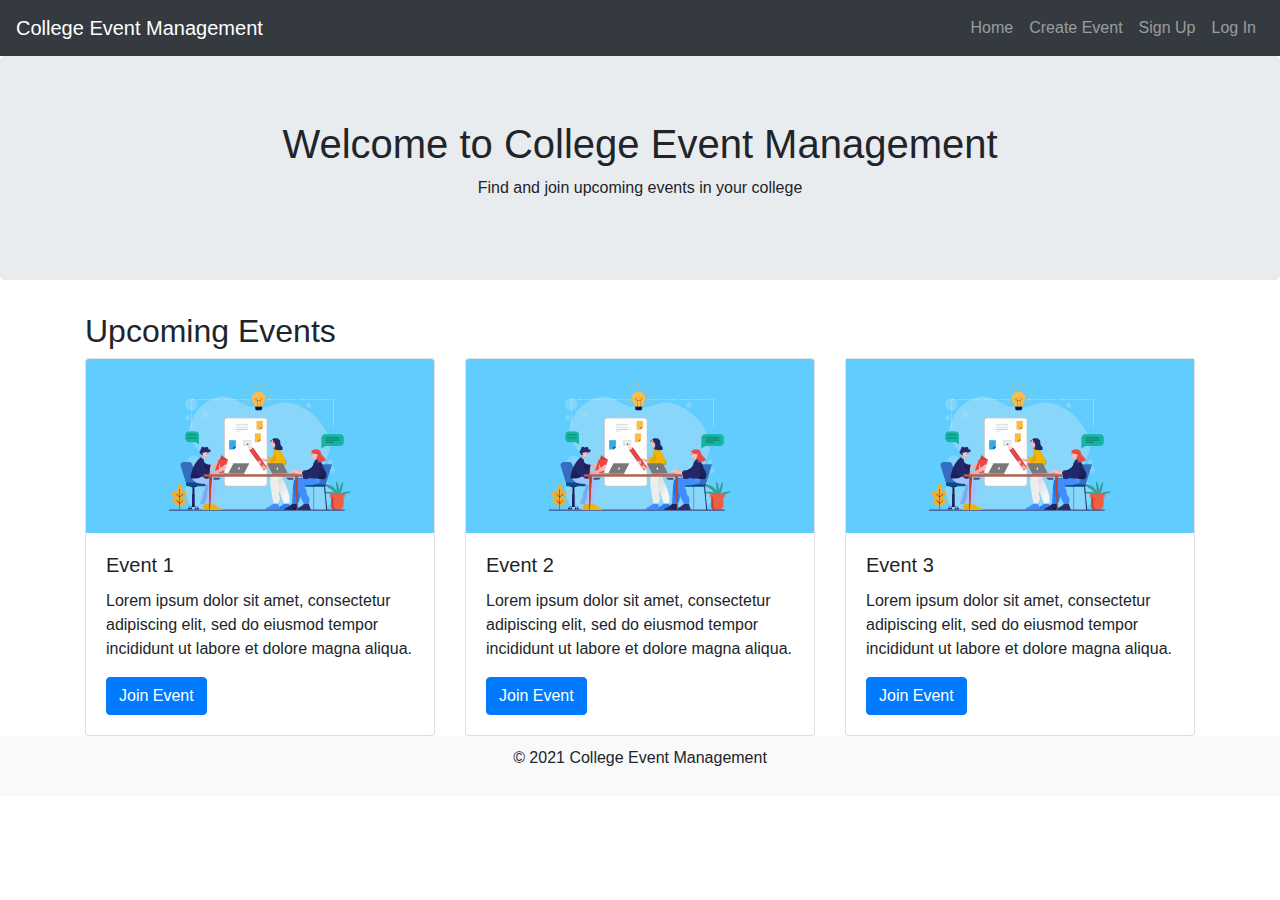
==== index.html @ 85de0288 "added logoin page" ====
<!DOCTYPE html>
<html>
<head>
	<title>College Event Management</title>
	<meta charset="utf-8">
	<meta name="viewport" content="width=device-width, initial-scale=1">
	<link rel="stylesheet" href="https://maxcdn.bootstrapcdn.com/bootstrap/4.5.2/css/bootstrap.min.css">
	<script src="https://ajax.googleapis.com/ajax/libs/jquery/3.5.1/jquery.min.js"></script>
	<script src="https://cdnjs.cloudflare.com/ajax/libs/popper.js/1.16.0/umd/popper.min.js"></script>
	<script src="https://maxcdn.bootstrapcdn.com/bootstrap/4.5.2/js/bootstrap.min.js"></script>
	<style>
		.footer {
			background-color: #f8f9fa;
			padding: 10px;
			text-align: center;
		}
	</style>
</head>
<body>

	<!-- Navigation bar -->
	<nav class="navbar navbar-expand-md bg-dark navbar-dark">
	  <a class="navbar-brand" href="#">College Event Management</a>
	  <button class="navbar-toggler" type="button" data-toggle="collapse" data-target="#collapsibleNavbar">
	    <span class="navbar-toggler-icon"></span>
	  </button>
	  <div class="collapse navbar-collapse" id="collapsibleNavbar">
	    <ul class="navbar-nav ml-auto">
	      <li class="nav-item">
	        <a class="nav-link" href="#">Home</a>
	      </li>
	      <li class="nav-item">
	        <a class="nav-link" href="#">Create Event</a>
	      </li>
	      <li class="nav-item">
	        <a class="nav-link" href="#">Sign Up</a>
	      </li>    
	      <li class="nav-item">
	        <a class="nav-link" href="./login.html">Log In</a>
	      </li>
	    </ul>
	  </div>  
	</nav>

	<!-- Jumbotron -->
	<div class="jumbotron text-center">
	  <h1>Welcome to College Event Management</h1>
	  <p>Find and join upcoming events in your college</p>
	</div>

	<!-- Upcoming Events -->
	<div class="container">
		<h2>Upcoming Events</h2>
		<div class="row">
			<div class="col-md-4">
				<div class="card">
				  <img src="Event-1.png" class="card-img-top" alt="Event 1">
				  <div class="card-body">
				    <h5 class="card-title">Event 1</h5>
				    <p class="card-text">Lorem ipsum dolor sit amet, consectetur adipiscing elit, sed do eiusmod tempor incididunt ut labore et dolore magna aliqua.</p>
				    <a href="#" class="btn btn-primary">Join Event</a>
				  </div>
				</div>
			</div>
			<div class="col-md-4">
				<div class="card">
				  <img src="Event-1.png" class="card-img-top" alt="Event 2">
				  <div class="card-body">
				    <h5 class="card-title">Event 2</h5>
				    <p class="card-text">Lorem ipsum dolor sit amet, consectetur adipiscing elit, sed do eiusmod tempor incididunt ut labore et dolore magna aliqua.</p>
				    <a href="#" class="btn btn-primary">Join Event</a>
				  </div>
				</div>
			</div>
			<div class="col-md-4">
				<div class="card">
				  <img src="Event-1.png" class="rd-img-top" alt="Event 3">
          <div class="card-body">
            <h5 class="card-title">Event 3</h5>
            <p class="card-text">Lorem ipsum dolor sit amet, consectetur adipiscing elit, sed do eiusmod tempor incididunt ut labore et dolore magna aliqua.</p>
            <a href="#" class="btn btn-primary">Join Event</a>
          </div>
        </div>
      </div>
    </div>
  </div>
  <!-- Footer -->
<div class="footer">
	<p>&copy; 2021 College Event Management</p>
</div>
</body>
</html>
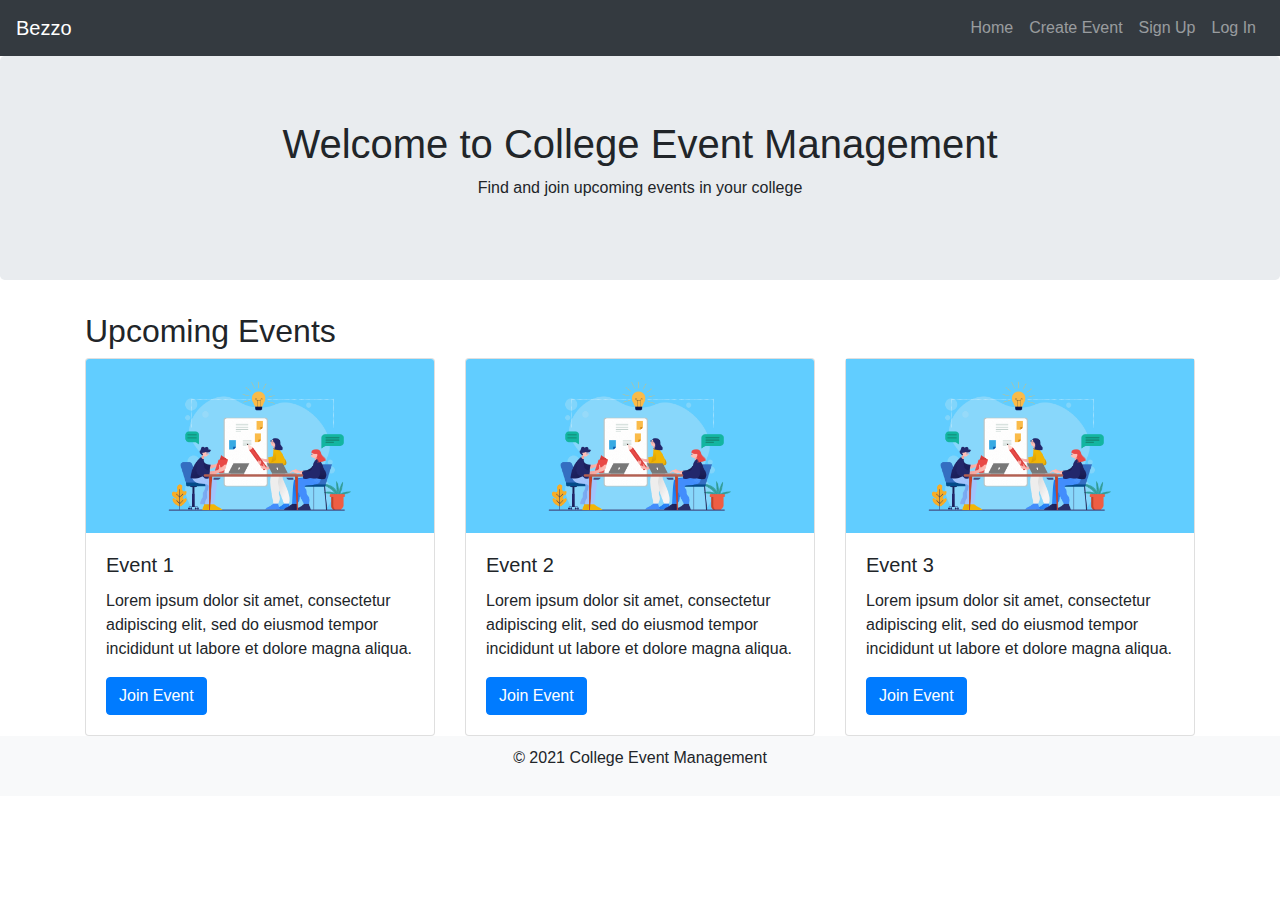
==== commit 01d0be27: "make necessary arrangements based on new design" ====
--- a/index.html
+++ b/index.html
@@ -20,20 +20,20 @@
 
 	<!-- Navigation bar -->
 	<nav class="navbar navbar-expand-md bg-dark navbar-dark">
-	  <a class="navbar-brand" href="#">College Event Management</a>
+	  <a class="navbar-brand" href="./index.html">Bezzo</a>
 	  <button class="navbar-toggler" type="button" data-toggle="collapse" data-target="#collapsibleNavbar">
 	    <span class="navbar-toggler-icon"></span>
 	  </button>
 	  <div class="collapse navbar-collapse" id="collapsibleNavbar">
 	    <ul class="navbar-nav ml-auto">
 	      <li class="nav-item">
-	        <a class="nav-link" href="#">Home</a>
+	        <a class="nav-link" href="./index.html">Home</a>
 	      </li>
 	      <li class="nav-item">
 	        <a class="nav-link" href="#">Create Event</a>
 	      </li>
 	      <li class="nav-item">
-	        <a class="nav-link" href="#">Sign Up</a>
+	        <a class="nav-link" href="./signup.html">Sign Up</a>
 	      </li>    
 	      <li class="nav-item">
 	        <a class="nav-link" href="./login.html">Log In</a>
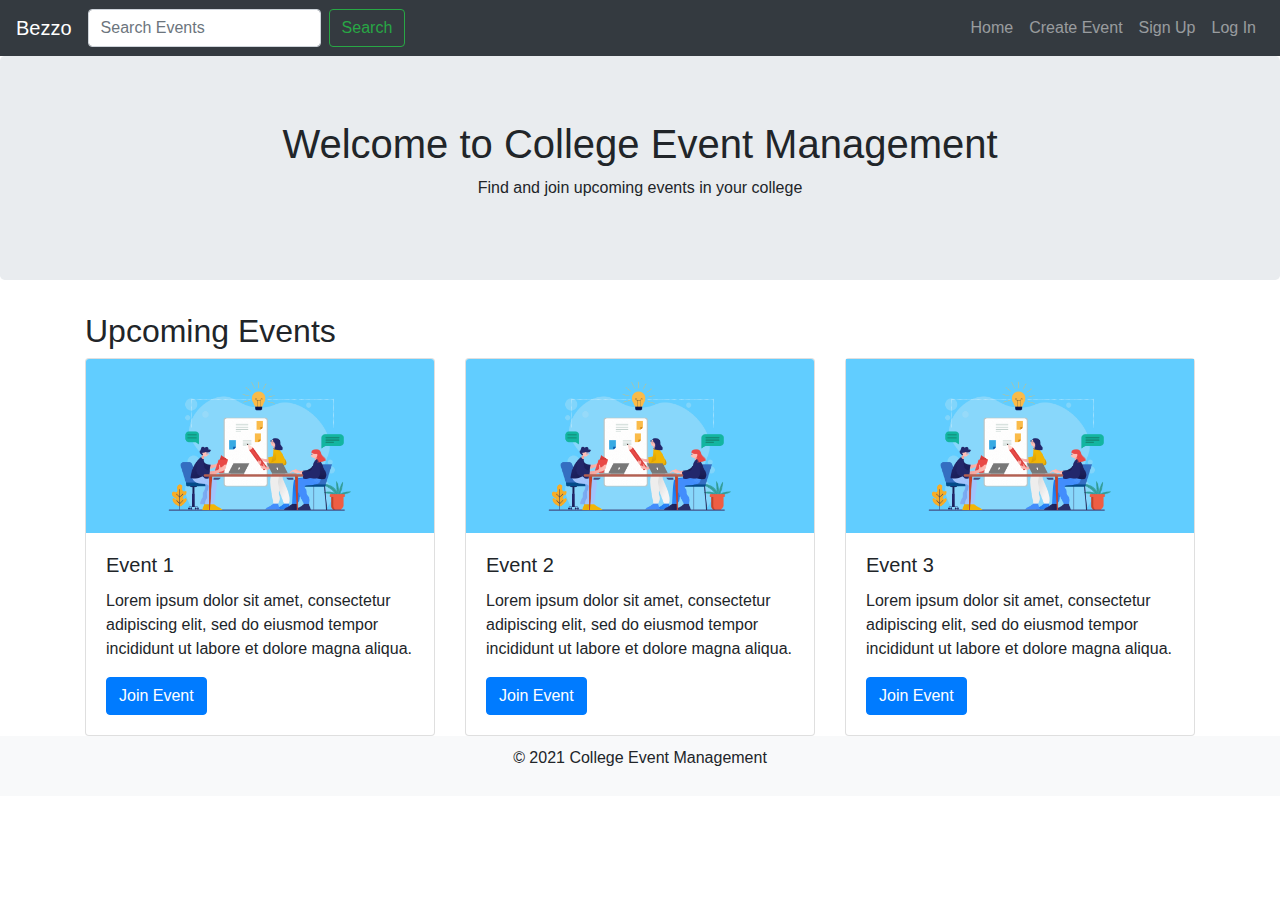
==== commit 72bc7014: "added fixes" ====
--- a/index.html
+++ b/index.html
@@ -1,7 +1,7 @@
 <!DOCTYPE html>
 <html>
 <head>
-	<title>College Event Management</title>
+	<title>Bezzo</title>
 	<meta charset="utf-8">
 	<meta name="viewport" content="width=device-width, initial-scale=1">
 	<link rel="stylesheet" href="https://maxcdn.bootstrapcdn.com/bootstrap/4.5.2/css/bootstrap.min.css">
@@ -25,7 +25,11 @@
 	    <span class="navbar-toggler-icon"></span>
 	  </button>
 	  <div class="collapse navbar-collapse" id="collapsibleNavbar">
-	    <ul class="navbar-nav ml-auto">
+		<form class="form-inline mr-auto">
+		<input class="form-control mr-sm-2" type="text" placeholder="Search Events" aria-label="Search">
+		<button class="btn btn-outline-success my-2 my-sm-0" type="submit">Search</button>
+	  </form>
+	  <ul class="navbar-nav ml-auto">
 	      <li class="nav-item">
 	        <a class="nav-link" href="./index.html">Home</a>
 	      </li>
@@ -41,6 +45,7 @@
 	    </ul>
 	  </div>  
 	</nav>
+	
 
 	<!-- Jumbotron -->
 	<div class="jumbotron text-center">
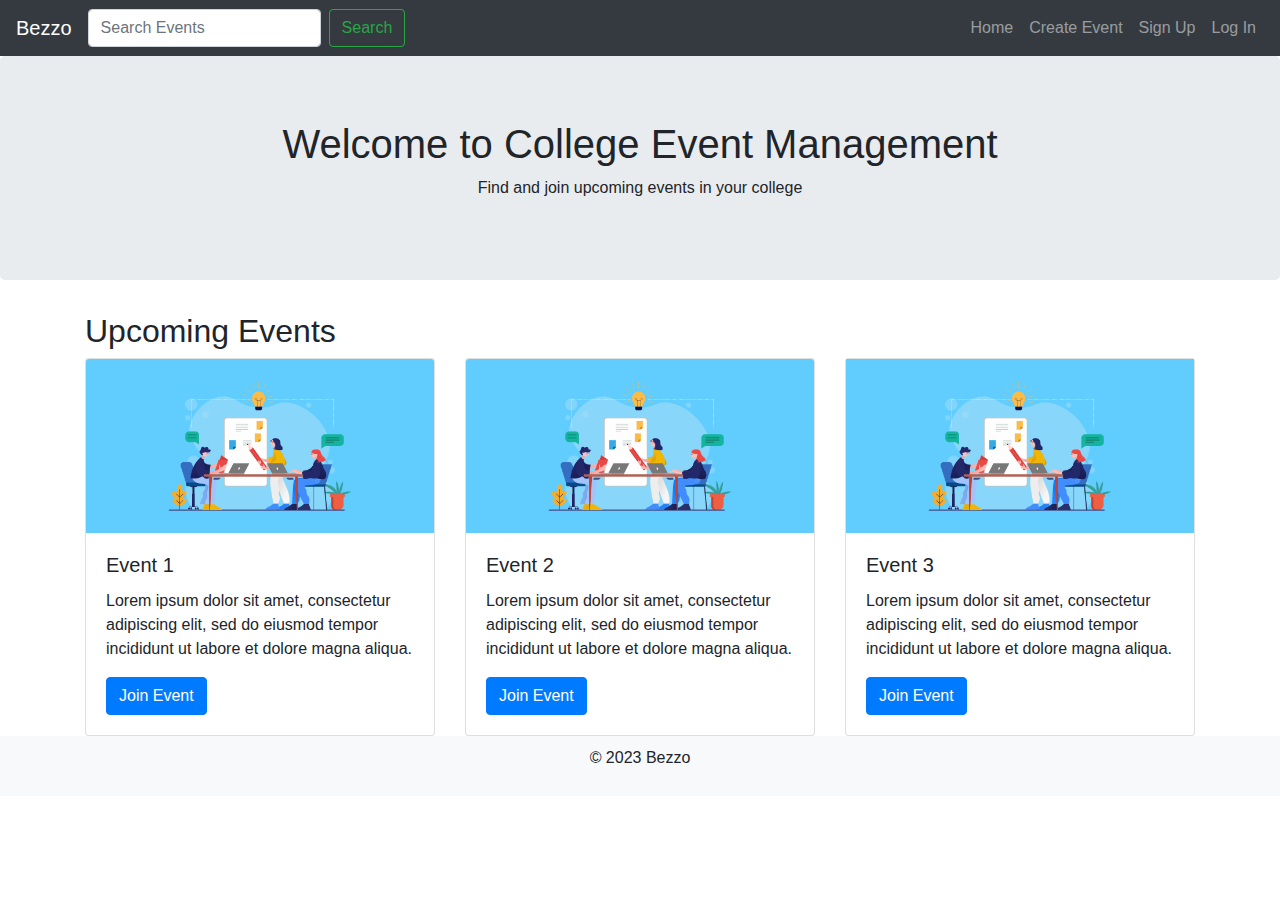
==== commit 20171398: "added edits" ====
--- a/index.html
+++ b/index.html
@@ -91,7 +91,7 @@
   </div>
   <!-- Footer -->
 <div class="footer">
-	<p>&copy; 2021 College Event Management</p>
+	<p>&copy; 2023 Bezzo</p>
 </div>
 </body>
 </html>
